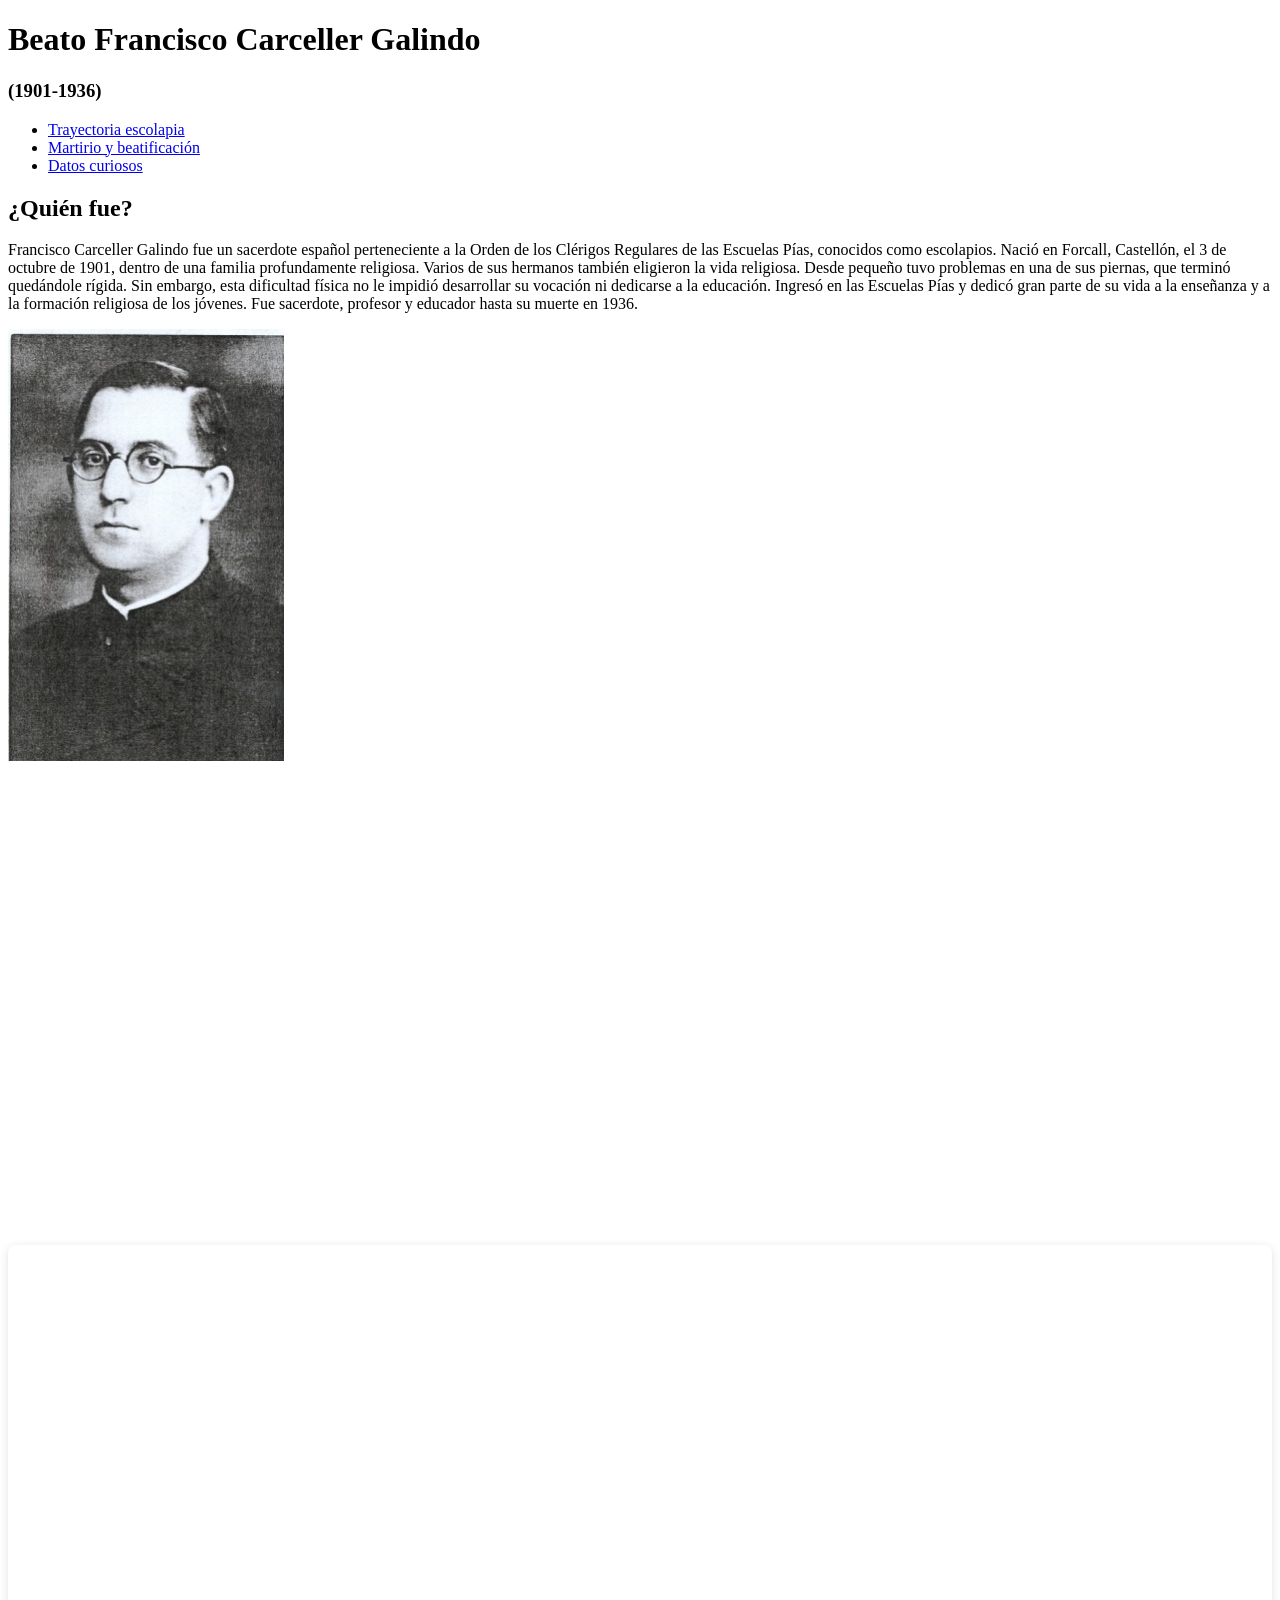
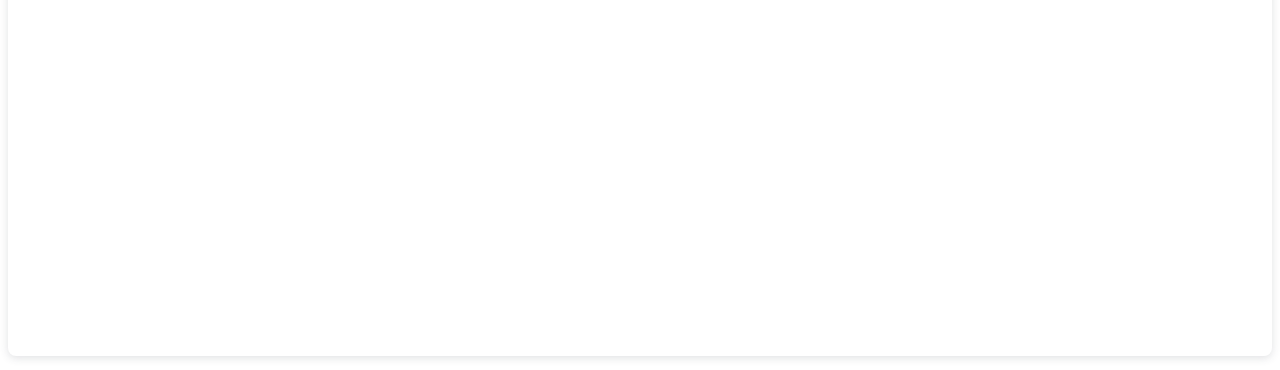
==== index.html @ 2957c259 "Add files via upload" ====
<!DOCTYPE html>
<html lang="es">
<head>
    <meta charset="UTF-8">
    <meta http-equiv="X-UA-Compatible" content="IE=edge">
    <meta name="viewport" content="width=device-width, initial-scale=1.0">
    <title>Beato Francisco Carceller</title>
</head>
<body>

    <header>
        <h1>Beato Francisco Carceller Galindo</h1>
        <h3>(1901-1936)</h3>
    </header>

    <nav>
        <ul>
            <li><a href="./Pages/trayectoria.html">Trayectoria escolapia</a></li>
            <li><a href ="./Pages/martirio.html">Martirio y beatificación</a></li>
            <li><a href ="./Pages/datos.html">Datos curiosos</a></li>
        </ul>
    </nav>
     <main>
         <section>
            <article>
                <div class="card">
                        
                    <h2>¿Quién fue?</h2>
                    <p>Francisco Carceller Galindo fue un sacerdote español perteneciente a la Orden de los Clérigos Regulares de las Escuelas Pías, conocidos como escolapios.
                            Nació en Forcall, Castellón, el 3 de octubre de 1901, dentro de una familia profundamente religiosa. Varios de sus hermanos también eligieron la vida religiosa.
                            Desde pequeño tuvo problemas en una de sus piernas, que terminó quedándole rígida. Sin embargo, esta dificultad física no le impidió desarrollar su vocación ni dedicarse a la educación.
                            Ingresó en las Escuelas Pías y dedicó gran parte de su vida a la enseñanza y a la formación religiosa de los jóvenes. Fue sacerdote, profesor y educador hasta su muerte en 1936. 
                    </p>
                </div>
                <div class="card">
                    <img src="img/Beatificacion_J_Roig_4_-_copia.jpg">
                </div>
            </article>
               
      <iframe loading="lazy" style="position: absolute; width: 100%; height: 100%; top: 0; left: 0; border: none; padding: 0;margin: 0;"
      ></iframe>
      <iframe src="https://www.google.com/maps/embed?pb=!1m18!1m12!1m3!1d12109.29589987067!2d-0.21115938577999835!3d40.64478834245752!2m3!1f0!2f0!3f0!3m2!1i1024!2i768!4f13.1!3m3!1m2!1s0xd5f763b54fc9eb1%3A0x1e5d250dbb206c2d!2s12310%20Forcall%2C%20Castell%C3%B3n%2C%20Espa%C3%B1a!5e0!3m2!1ses!2sar!4v1790876015778!5m2!1ses!2sar" width="500" height="450" style="border:0;" allowfullscreen="" loading="lazy" referrerpolicy="strict-origin-when-cross-origin"></iframe> 
    <div style="position: relative; width: 100%; height: 0; padding-top: 56.2500%; padding-bottom: 0; box-shadow: 0 2px 8px 0 rgba(63,69,81,0.16); margin-top: 1.6em; margin-bottom: 0.9em; overflow: hidden; border-radius: 8px; will-change: transform;"> <iframe loading="lazy" style="position: absolute; width: 100%; height: 100%; top: 0; left: 0; border: none; padding: 0;margin: 0;" src="https://www.canva.com/design/DAHW0avwkYo/sHQyC0SxnQQBbYbRQhheuA/view?embed" allowfullscreen="allowfullscreen" allow="fullscreen"> </iframe> </div> <a href="https:&#x2F;&#x2F;www.canva.com&#x2F;design&#x2F;DAHW0avwkYo&#x2F;sHQyC0SxnQQBbYbRQhheuA&#x2F;view?utm_content=DAHW0avwkYo&amp;utm_campaign=designshare&amp;utm_medium=embeds&amp;utm_source=link" target="_blank" rel="noopener"></a>
    
            </section>
           </main>
           <footer></footer>
</body>
</html>
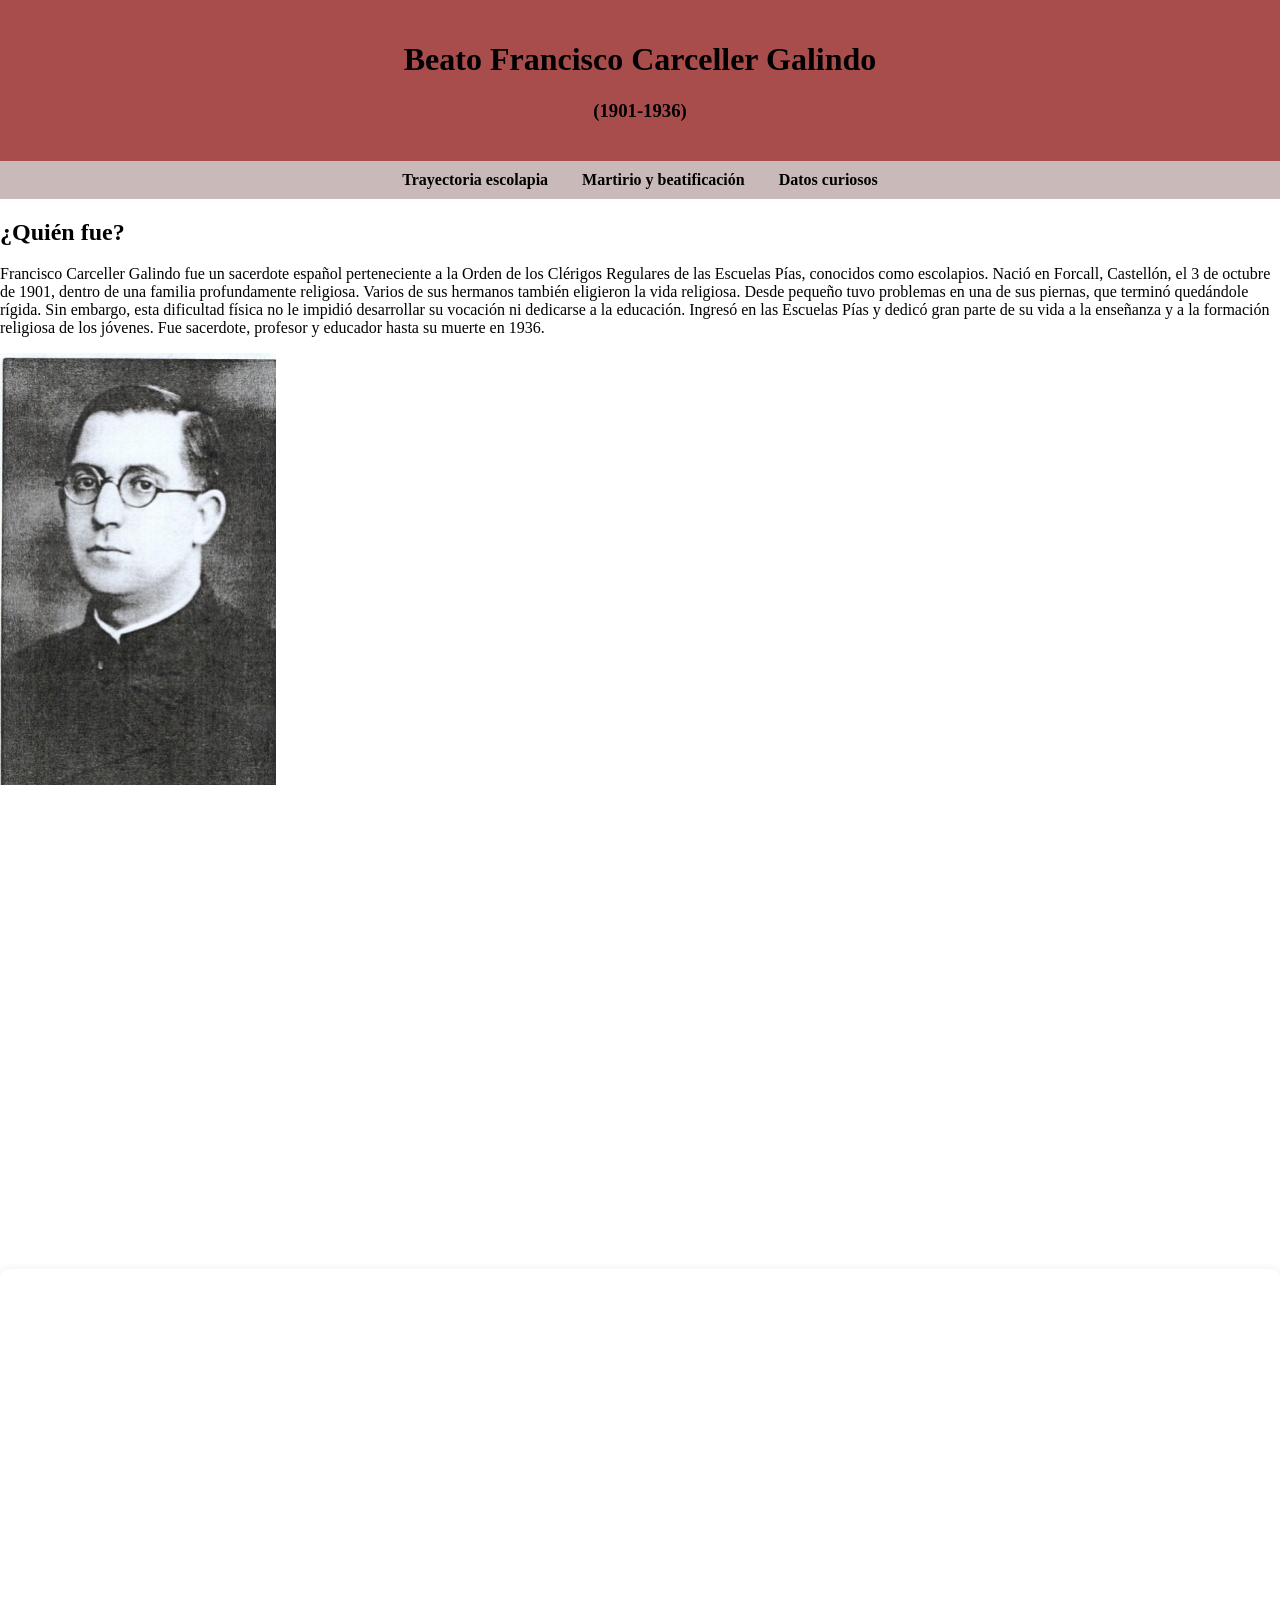
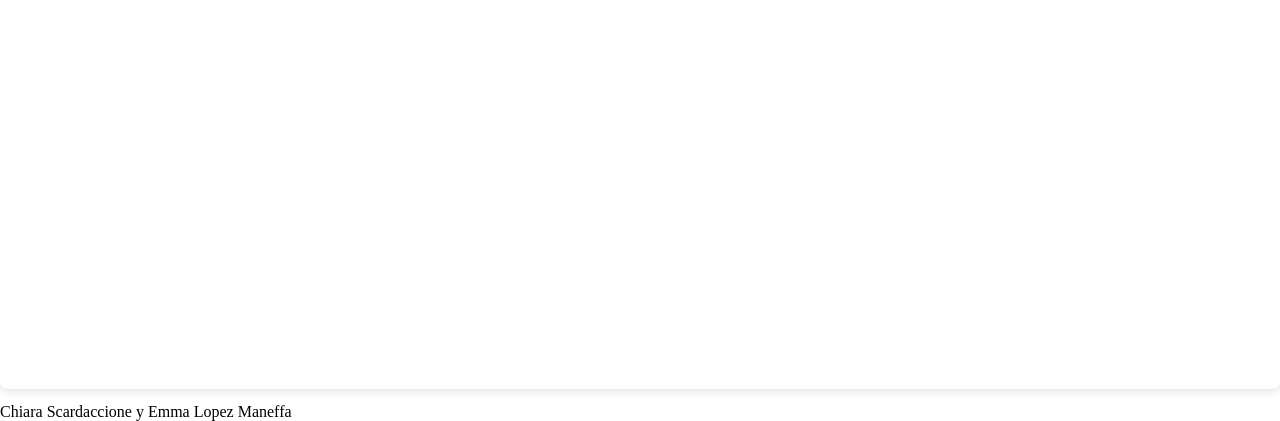
==== commit eb1c7f49: "Add files via upload" ====
--- a/index.html
+++ b/index.html
@@ -5,6 +5,16 @@
     <meta http-equiv="X-UA-Compatible" content="IE=edge">
     <meta name="viewport" content="width=device-width, initial-scale=1.0">
     <title>Beato Francisco Carceller</title>
+    <style>
+    body {font-family: 'Times New Roman', Times, serif; margin: 0;padding: 0; background-color: rgb(255, 255, 255);}
+        header { background-color: #a13d3dea; color:#000000; padding: 20px; text-align: center; }
+        nav { background-color: #c9b9b9; padding: 10px; }
+        nav ul {list-style-type: none;margin: 0;padding: 0;text-align: center;}
+        nav ul li {display: inline;margin: 0 15px;}
+        nav ul li a {color: rgb(0, 0, 0);text-decoration: none;font-weight: bold;}
+        main {background-color: rgb(255, 255, 255);}
+        </style>
+    
 </head>
 <body>
 
@@ -16,8 +26,8 @@
     <nav>
         <ul>
             <li><a href="./Pages/trayectoria.html">Trayectoria escolapia</a></li>
-            <li><a href ="./Pages/martirio.html">Martirio y beatificación</a></li>
-            <li><a href ="./Pages/datos.html">Datos curiosos</a></li>
+            <li><a href="./Pages/martirio.html">Martirio y beatificación</a></li>
+            <li><a href="./Pages/datos.html">Datos curiosos</a></li>
         </ul>
     </nav>
      <main>
@@ -37,13 +47,12 @@
                 </div>
             </article>
                
-      <iframe loading="lazy" style="position: absolute; width: 100%; height: 100%; top: 0; left: 0; border: none; padding: 0;margin: 0;"
-      ></iframe>
-      <iframe src="https://www.google.com/maps/embed?pb=!1m18!1m12!1m3!1d12109.29589987067!2d-0.21115938577999835!3d40.64478834245752!2m3!1f0!2f0!3f0!3m2!1i1024!2i768!4f13.1!3m3!1m2!1s0xd5f763b54fc9eb1%3A0x1e5d250dbb206c2d!2s12310%20Forcall%2C%20Castell%C3%B3n%2C%20Espa%C3%B1a!5e0!3m2!1ses!2sar!4v1790876015778!5m2!1ses!2sar" width="500" height="450" style="border:0;" allowfullscreen="" loading="lazy" referrerpolicy="strict-origin-when-cross-origin"></iframe> 
+      <!--<iframe loading="lazy" style="position: absolute; width: 100%; height: 100%; top: 0; left: 0; border: none; padding: 0;margin: 0;"> </iframe>-->
+       <iframe src="https://www.google.com/maps/embed?pb=!1m18!1m12!1m3!1d12109.29589987067!2d-0.21115938577999835!3d40.64478834245752!2m3!1f0!2f0!3f0!3m2!1i1024!2i768!4f13.1!3m3!1m2!1s0xd5f763b54fc9eb1%3A0x1e5d250dbb206c2d!2s12310%20Forcall%2C%20Castell%C3%B3n%2C%20Espa%C3%B1a!5e0!3m2!1ses!2sar!4v1790876015778!5m2!1ses!2sar" width="500" height="450" style="border:0;" allowfullscreen="" loading="lazy" referrerpolicy="strict-origin-when-cross-origin"></iframe>  
     <div style="position: relative; width: 100%; height: 0; padding-top: 56.2500%; padding-bottom: 0; box-shadow: 0 2px 8px 0 rgba(63,69,81,0.16); margin-top: 1.6em; margin-bottom: 0.9em; overflow: hidden; border-radius: 8px; will-change: transform;"> <iframe loading="lazy" style="position: absolute; width: 100%; height: 100%; top: 0; left: 0; border: none; padding: 0;margin: 0;" src="https://www.canva.com/design/DAHW0avwkYo/sHQyC0SxnQQBbYbRQhheuA/view?embed" allowfullscreen="allowfullscreen" allow="fullscreen"> </iframe> </div> <a href="https:&#x2F;&#x2F;www.canva.com&#x2F;design&#x2F;DAHW0avwkYo&#x2F;sHQyC0SxnQQBbYbRQhheuA&#x2F;view?utm_content=DAHW0avwkYo&amp;utm_campaign=designshare&amp;utm_medium=embeds&amp;utm_source=link" target="_blank" rel="noopener"></a>
     
-            </section>
-           </main>
-           <footer></footer>
+        </section>
+    </main>
+           <footer> <span>Chiara Scardaccione</span> y <span>Emma Lopez Maneffa</span></footer>
 </body>
 </html>
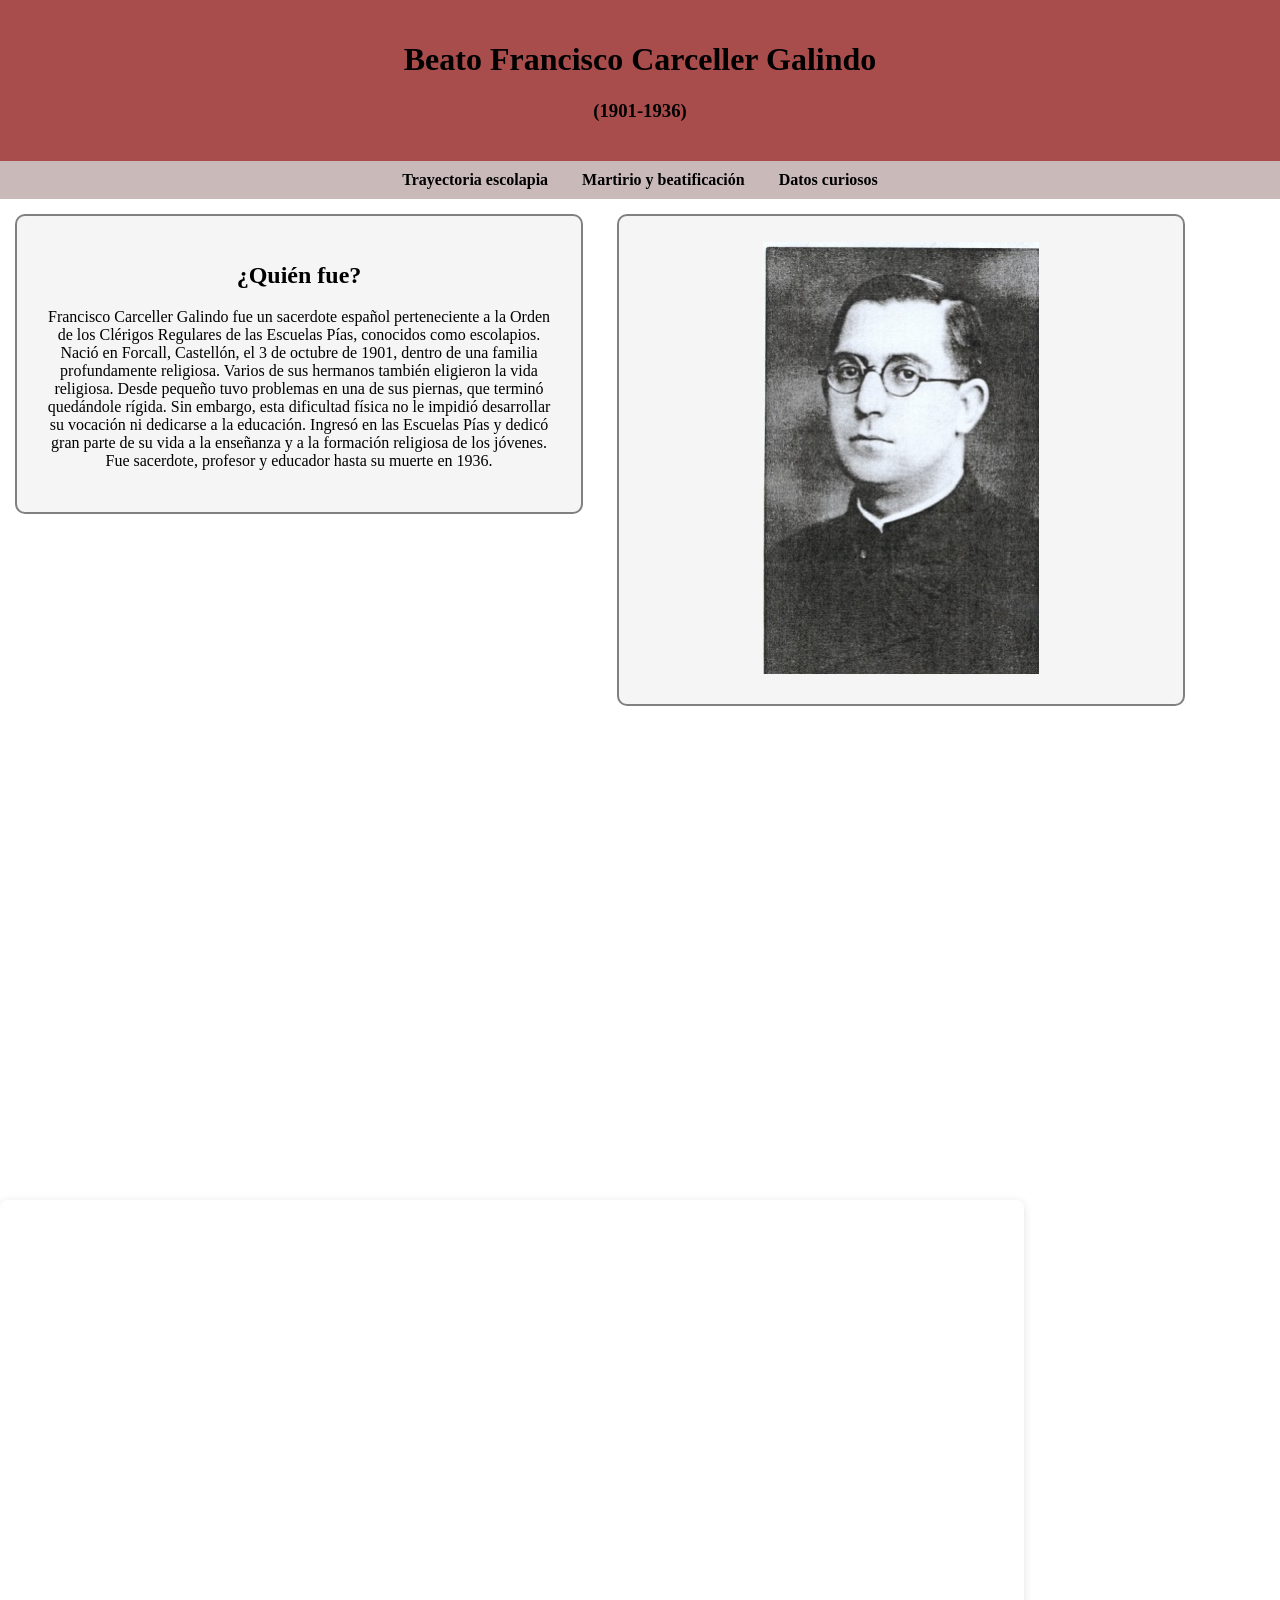
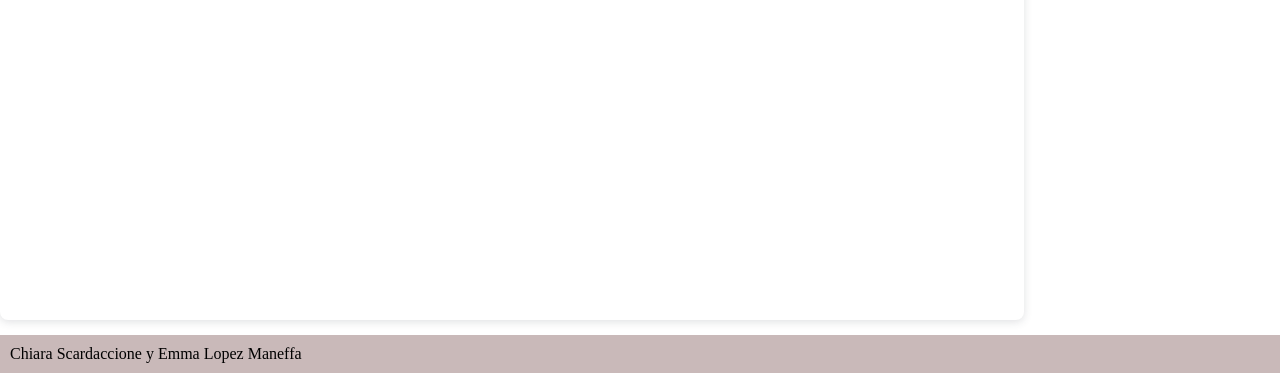
==== commit ae104afc: "Add files via upload" ====
--- a/index.html
+++ b/index.html
@@ -13,6 +13,8 @@
         nav ul li {display: inline;margin: 0 15px;}
         nav ul li a {color: rgb(0, 0, 0);text-decoration: none;font-weight: bold;}
         main {background-color: rgb(255, 255, 255);}
+        .card{vertical-align: top; display: inline-block; width:40%;margin:15px ; padding:26px; border:2px solid gray; border-radius:10px; background-color:#f5f5f5; text-align:center; display:inline-block;}
+        footer {background-color: #c9b9b9; padding: 10px;}
         </style>
     
 </head>
@@ -46,13 +48,13 @@
                     <img src="img/Beatificacion_J_Roig_4_-_copia.jpg">
                 </div>
             </article>
-               
-      <!--<iframe loading="lazy" style="position: absolute; width: 100%; height: 100%; top: 0; left: 0; border: none; padding: 0;margin: 0;"> </iframe>-->
+        </section>
+        <sectionstyle="background-color: #fcfcfc; padding: 40px 20px; text-align: center; border-top: 1px solid #eee;>
        <iframe src="https://www.google.com/maps/embed?pb=!1m18!1m12!1m3!1d12109.29589987067!2d-0.21115938577999835!3d40.64478834245752!2m3!1f0!2f0!3f0!3m2!1i1024!2i768!4f13.1!3m3!1m2!1s0xd5f763b54fc9eb1%3A0x1e5d250dbb206c2d!2s12310%20Forcall%2C%20Castell%C3%B3n%2C%20Espa%C3%B1a!5e0!3m2!1ses!2sar!4v1790876015778!5m2!1ses!2sar" width="500" height="450" style="border:0;" allowfullscreen="" loading="lazy" referrerpolicy="strict-origin-when-cross-origin"></iframe>  
-    <div style="position: relative; width: 100%; height: 0; padding-top: 56.2500%; padding-bottom: 0; box-shadow: 0 2px 8px 0 rgba(63,69,81,0.16); margin-top: 1.6em; margin-bottom: 0.9em; overflow: hidden; border-radius: 8px; will-change: transform;"> <iframe loading="lazy" style="position: absolute; width: 100%; height: 100%; top: 0; left: 0; border: none; padding: 0;margin: 0;" src="https://www.canva.com/design/DAHW0avwkYo/sHQyC0SxnQQBbYbRQhheuA/view?embed" allowfullscreen="allowfullscreen" allow="fullscreen"> </iframe> </div> <a href="https:&#x2F;&#x2F;www.canva.com&#x2F;design&#x2F;DAHW0avwkYo&#x2F;sHQyC0SxnQQBbYbRQhheuA&#x2F;view?utm_content=DAHW0avwkYo&amp;utm_campaign=designshare&amp;utm_medium=embeds&amp;utm_source=link" target="_blank" rel="noopener"></a>
-    
+    <div style="position: relative; width: 80%; height: 0; padding-top: 56.2500%; padding-bottom: 0; box-shadow: 0 2px 8px 0 rgba(63,69,81,0.16); margin-top: 1.6em; margin-bottom: 0.9em; overflow: hidden; border-radius: 8px; will-change: transform;"> <iframe loading="lazy" style="position: absolute; width: 100%; height: 100%; top: 0; left: 0; border: none; padding: 0;margin: 0;" src="https://www.canva.com/design/DAHW0avwkYo/sHQyC0SxnQQBbYbRQhheuA/view?embed" allowfullscreen="allowfullscreen" allow="fullscreen"> </iframe> </div> <a href="https:&#x2F;&#x2F;www.canva.com&#x2F;design&#x2F;DAHW0avwkYo&#x2F;sHQyC0SxnQQBbYbRQhheuA&#x2F;view?utm_content=DAHW0avwkYo&amp;utm_campaign=designshare&amp;utm_medium=embeds&amp;utm_source=link" target="_blank" rel="noopener"></a>
+    </sectionstyle>
         </section>
     </main>
-           <footer> <span>Chiara Scardaccione</span> y <span>Emma Lopez Maneffa</span></footer>
+           <footer> <span>Chiara Scardaccione</span> y <span>Emma Lopez Maneffa</span> </footer>
 </body>
 </html>
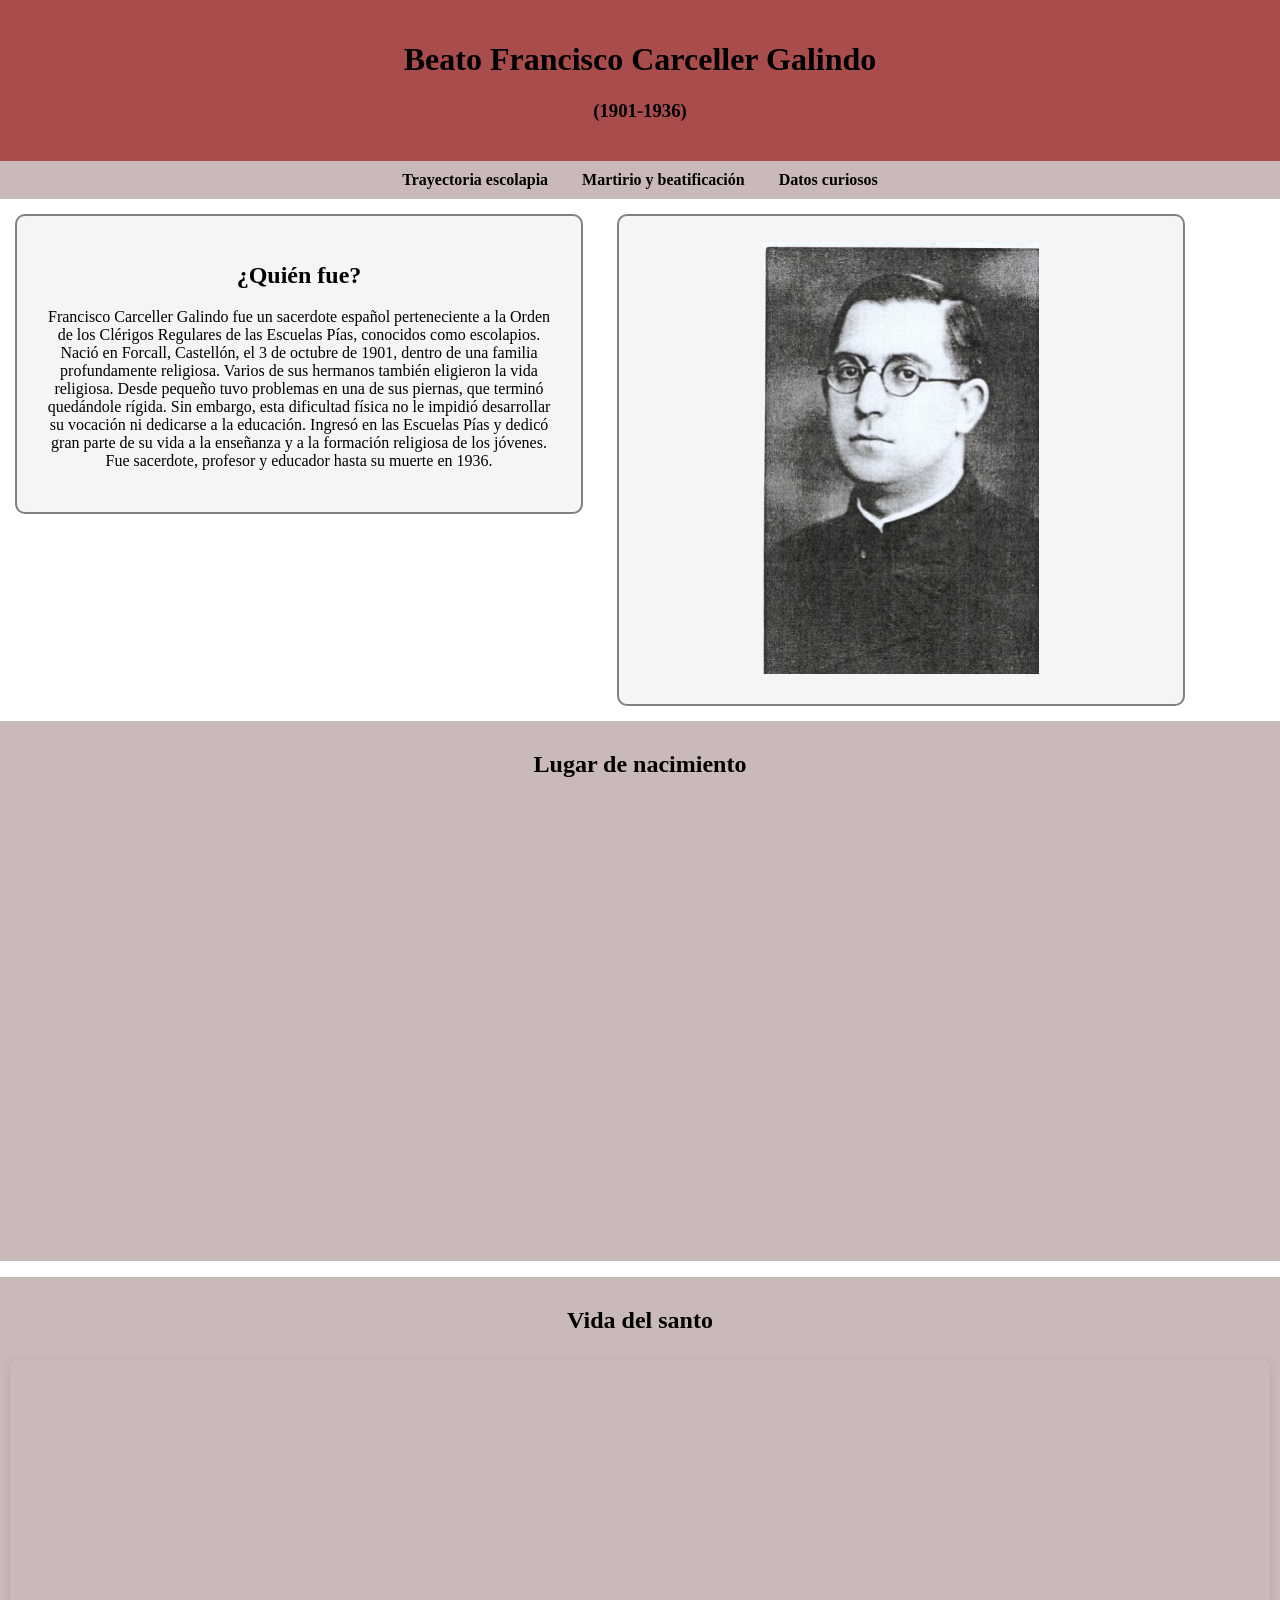
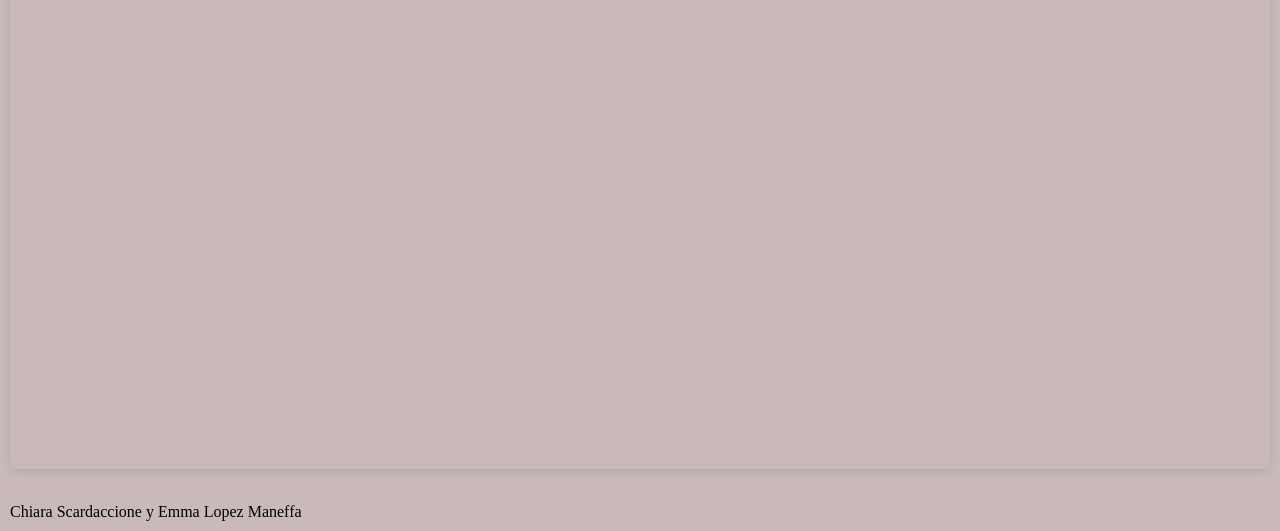
==== commit 5714bf4b: "Add files via upload" ====
--- a/index.html
+++ b/index.html
@@ -14,6 +14,7 @@
         nav ul li a {color: rgb(0, 0, 0);text-decoration: none;font-weight: bold;}
         main {background-color: rgb(255, 255, 255);}
         .card{vertical-align: top; display: inline-block; width:40%;margin:15px ; padding:26px; border:2px solid gray; border-radius:10px; background-color:#f5f5f5; text-align:center; display:inline-block;}
+        article{ background-color: #c9b9b9;padding: 10px; text-align: center;}
         footer {background-color: #c9b9b9; padding: 10px;}
         </style>
     
@@ -34,7 +35,7 @@
     </nav>
      <main>
          <section>
-            <article>
+            
                 <div class="card">
                         
                     <h2>¿Quién fue?</h2>
@@ -47,12 +48,24 @@
                 <div class="card">
                     <img src="img/Beatificacion_J_Roig_4_-_copia.jpg">
                 </div>
-            </article>
+            
         </section>
-        <sectionstyle="background-color: #fcfcfc; padding: 40px 20px; text-align: center; border-top: 1px solid #eee;>
-       <iframe src="https://www.google.com/maps/embed?pb=!1m18!1m12!1m3!1d12109.29589987067!2d-0.21115938577999835!3d40.64478834245752!2m3!1f0!2f0!3f0!3m2!1i1024!2i768!4f13.1!3m3!1m2!1s0xd5f763b54fc9eb1%3A0x1e5d250dbb206c2d!2s12310%20Forcall%2C%20Castell%C3%B3n%2C%20Espa%C3%B1a!5e0!3m2!1ses!2sar!4v1790876015778!5m2!1ses!2sar" width="500" height="450" style="border:0;" allowfullscreen="" loading="lazy" referrerpolicy="strict-origin-when-cross-origin"></iframe>  
-    <div style="position: relative; width: 80%; height: 0; padding-top: 56.2500%; padding-bottom: 0; box-shadow: 0 2px 8px 0 rgba(63,69,81,0.16); margin-top: 1.6em; margin-bottom: 0.9em; overflow: hidden; border-radius: 8px; will-change: transform;"> <iframe loading="lazy" style="position: absolute; width: 100%; height: 100%; top: 0; left: 0; border: none; padding: 0;margin: 0;" src="https://www.canva.com/design/DAHW0avwkYo/sHQyC0SxnQQBbYbRQhheuA/view?embed" allowfullscreen="allowfullscreen" allow="fullscreen"> </iframe> </div> <a href="https:&#x2F;&#x2F;www.canva.com&#x2F;design&#x2F;DAHW0avwkYo&#x2F;sHQyC0SxnQQBbYbRQhheuA&#x2F;view?utm_content=DAHW0avwkYo&amp;utm_campaign=designshare&amp;utm_medium=embeds&amp;utm_source=link" target="_blank" rel="noopener"></a>
-    </sectionstyle>
+        <article>
+            <h2>Lugar de nacimiento</h2>
+       <iframe src="https://www.google.com/maps/embed?pb=!1m18!1m12!1m3!1d12109.29589987067!2d-0.21115938577999835!3d40.64478834245752!2m3!1f0!2f0!3f0!3m2!1i1024!2i768!4f13.1!3m3!1m2!1s0xd5f763b54fc9eb1%3A0x1e5d250dbb206c2d!2s12310%20Forcall%2C%20Castell%C3%B3n%2C%20Espa%C3%B1a!5e0!3m2!1ses!2sar!4v1790876015778!5m2!1ses!2sar" text-align: center; width="500" height="450" style="border:0;" allowfullscreen="" loading="lazy" referrerpolicy="strict-origin-when-cross-origin"></iframe>  
+        </article>
+       <p></p>
+        <article>
+       <h2>Vida del santo</h2>
+       <div style="position: relative; width: 100%; height: 0; padding-top: 56.2500%;
+padding-bottom: 0; box-shadow: 0 2px 8px 0 rgba(63,69,81,0.16); margin-top: 1.6em; margin-bottom: 0.9em; overflow: hidden;
+border-radius: 8px; will-change: transform;">
+<iframe loading="lazy" style="position: absolute; width: 100%; height: 100%; top: 0; left: 0; border: none; padding: 0;margin: 0;"
+src="https://www.canva.com/design/DAHW0avwkYo/sHQyC0SxnQQBbYbRQhheuA/view?embed" allowfullscreen="allowfullscreen" allow="fullscreen">
+</iframe>
+</div>
+<a href="https:&#x2F;&#x2F;www.canva.com&#x2F;design&#x2F;DAHW0avwkYo&#x2F;sHQyC0SxnQQBbYbRQhheuA&#x2F;view?utm_content=DAHW0avwkYo&amp;utm_campaign=designshare&amp;utm_medium=embeds&amp;utm_source=link" target="_blank" rel="noopener"></a> 
+        </article>
         </section>
     </main>
            <footer> <span>Chiara Scardaccione</span> y <span>Emma Lopez Maneffa</span> </footer>
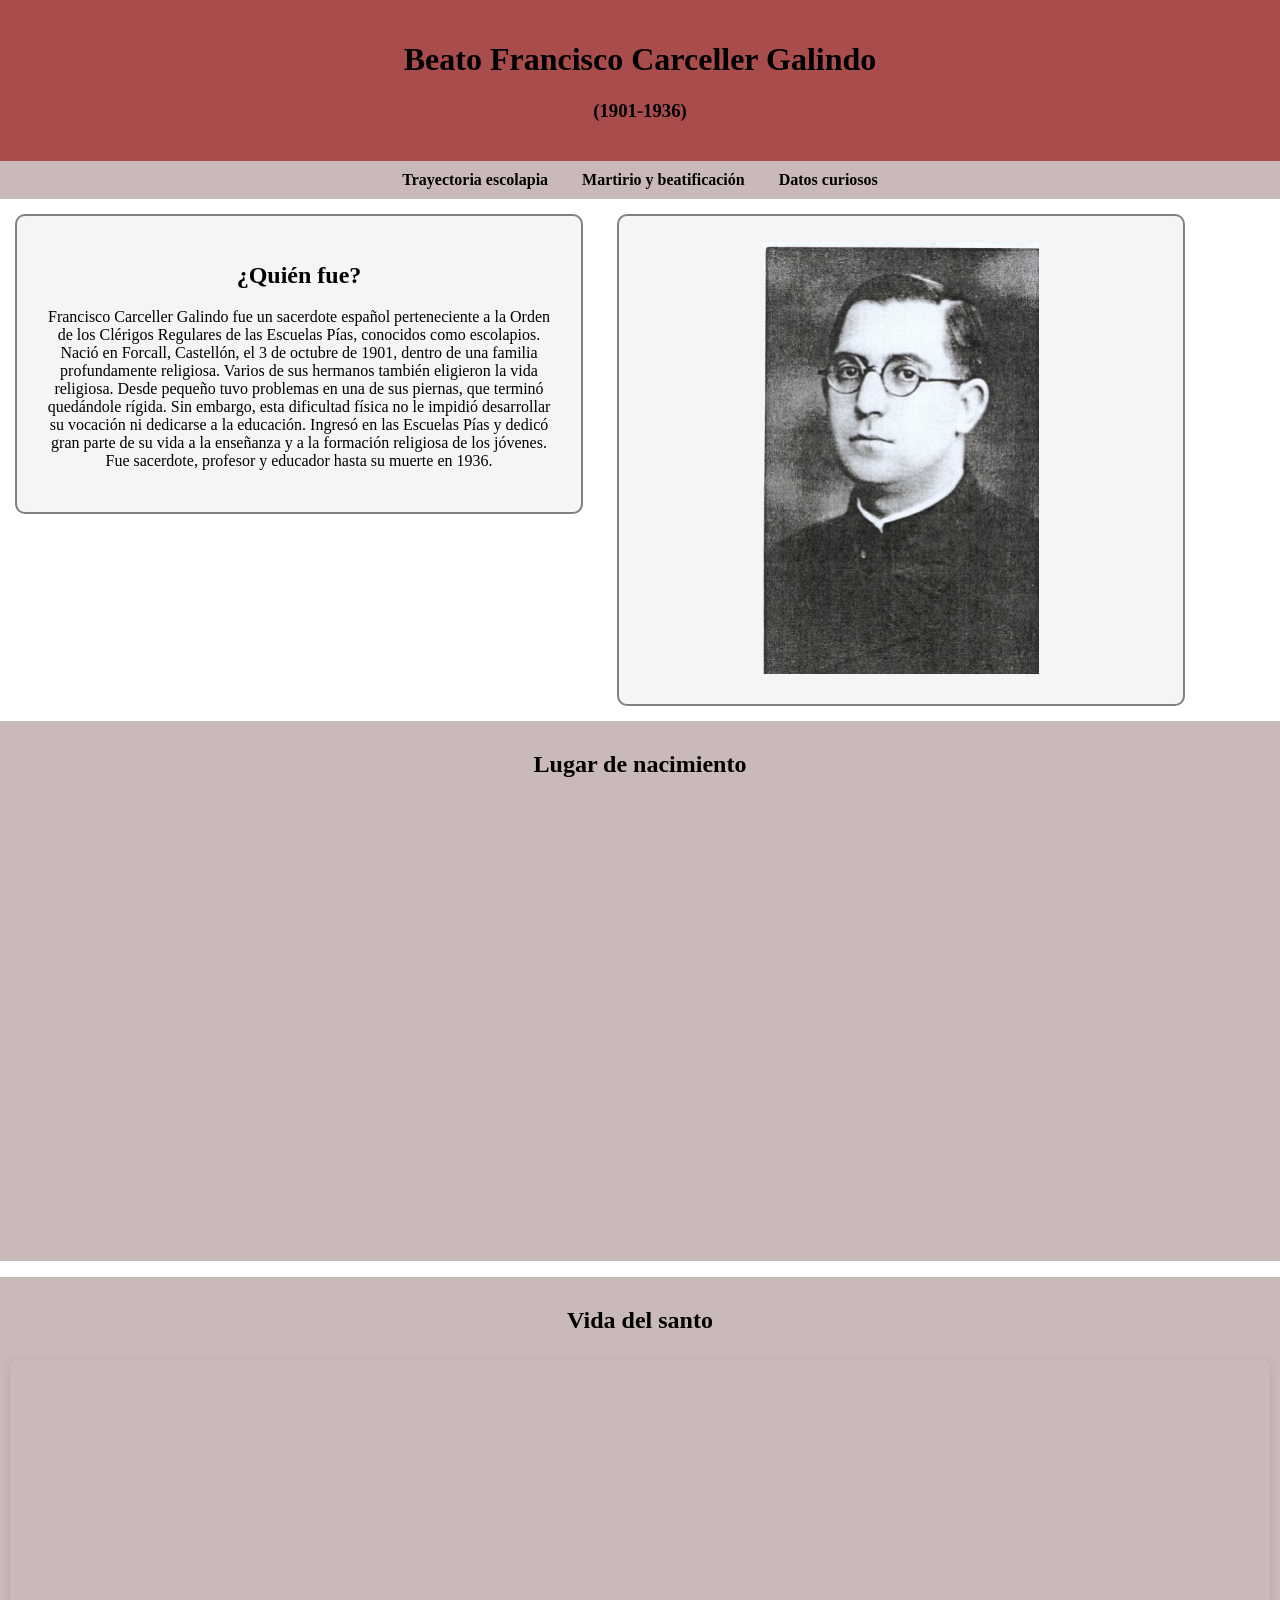
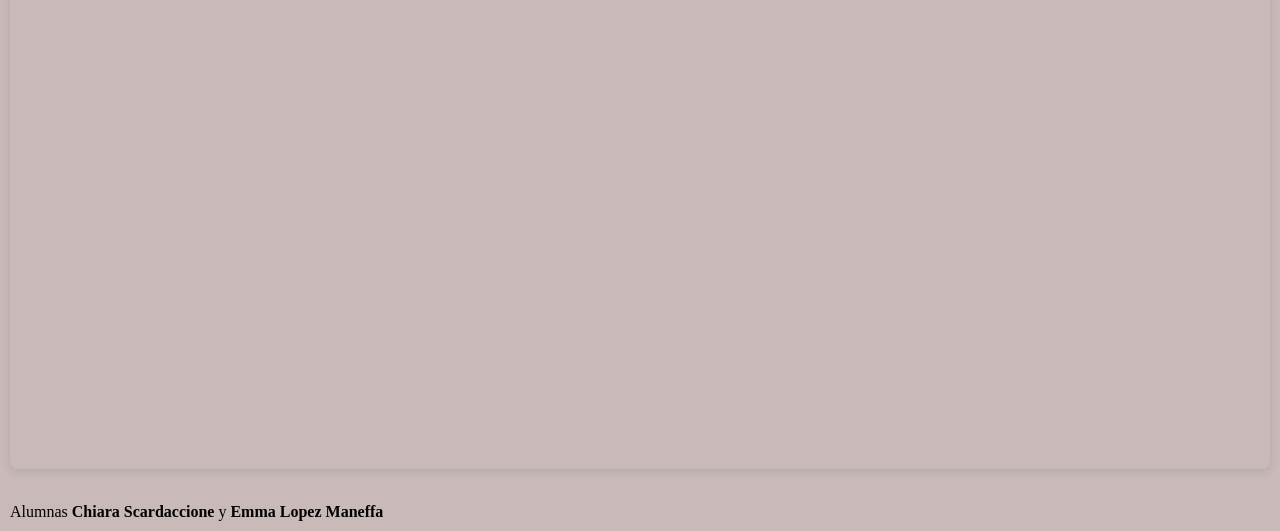
==== commit 92ff6b3a: "Add files via upload" ====
--- a/index.html
+++ b/index.html
@@ -68,6 +68,6 @@
         </article>
         </section>
     </main>
-           <footer> <span>Chiara Scardaccione</span> y <span>Emma Lopez Maneffa</span> </footer>
+           <footer> Alumnas <strong>Chiara Scardaccione</strong> y <strong>Emma Lopez Maneffa</strong> </footer>
 </body>
 </html>
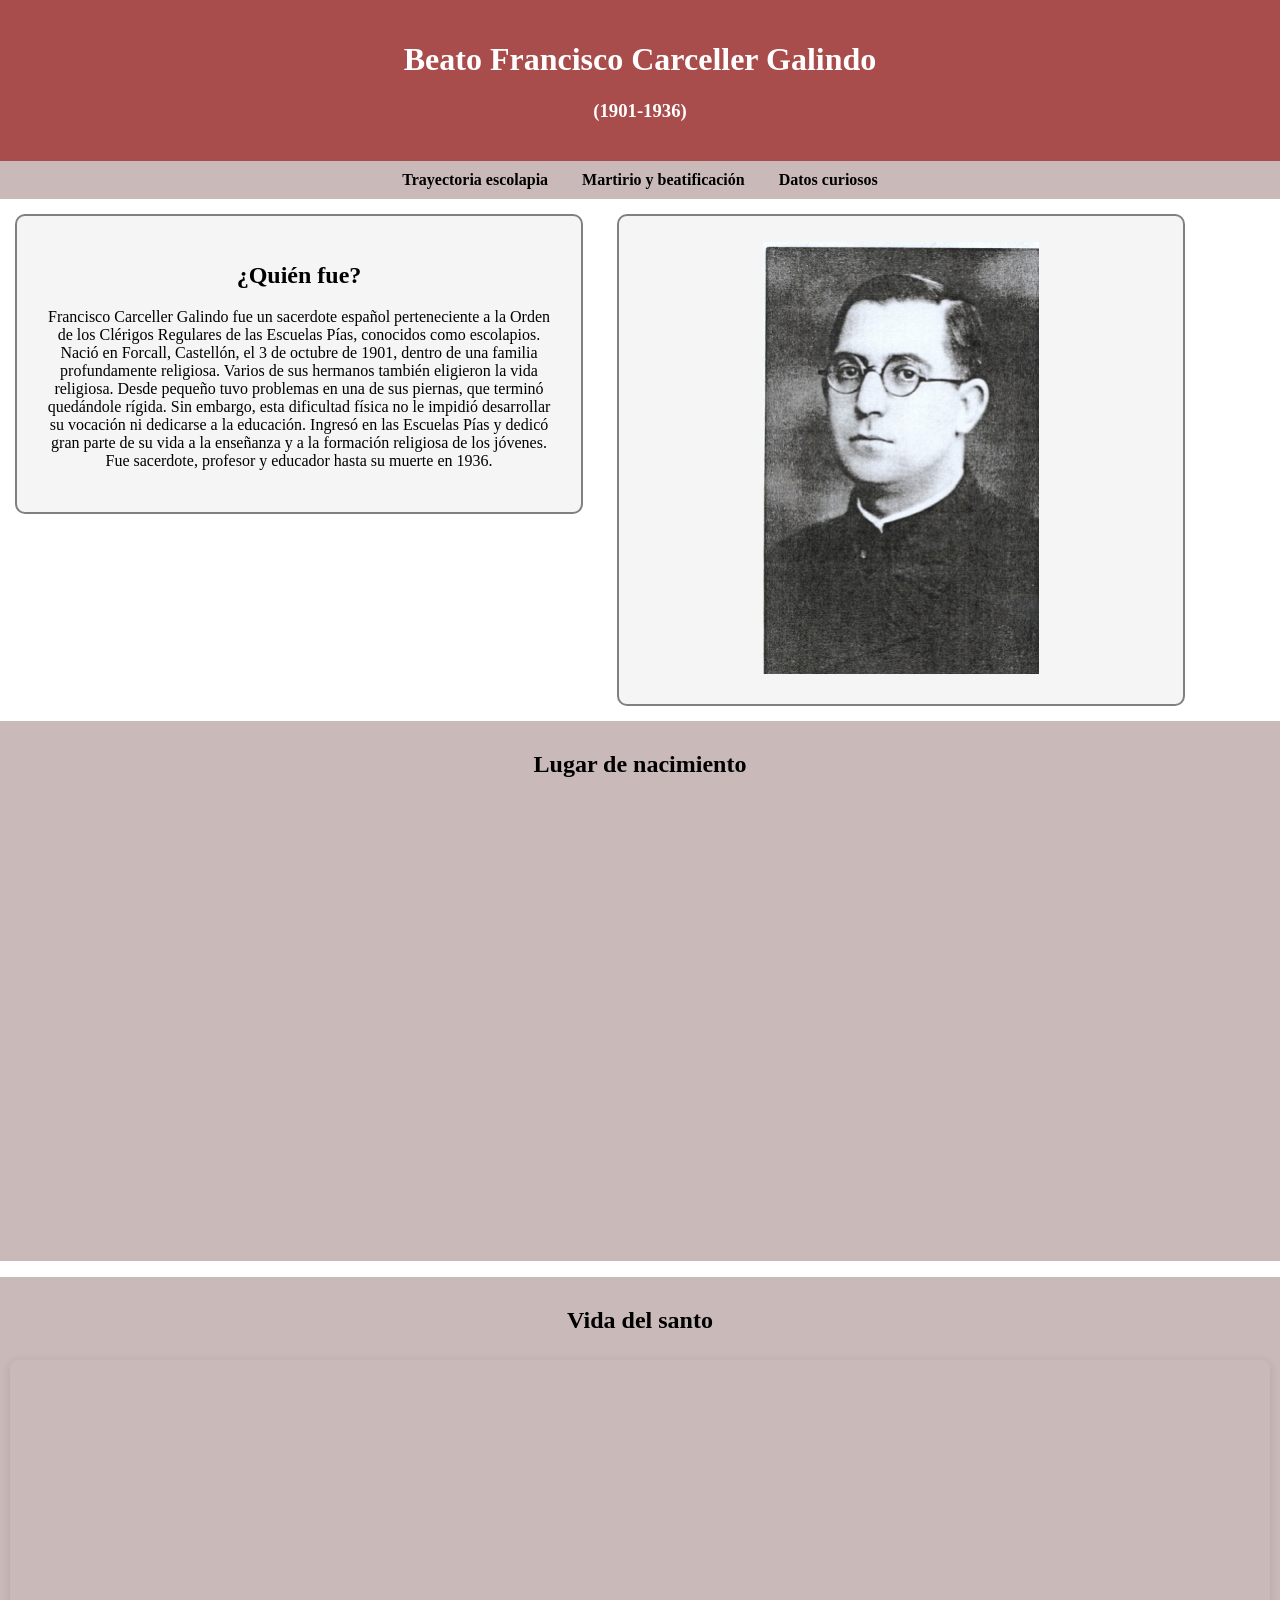
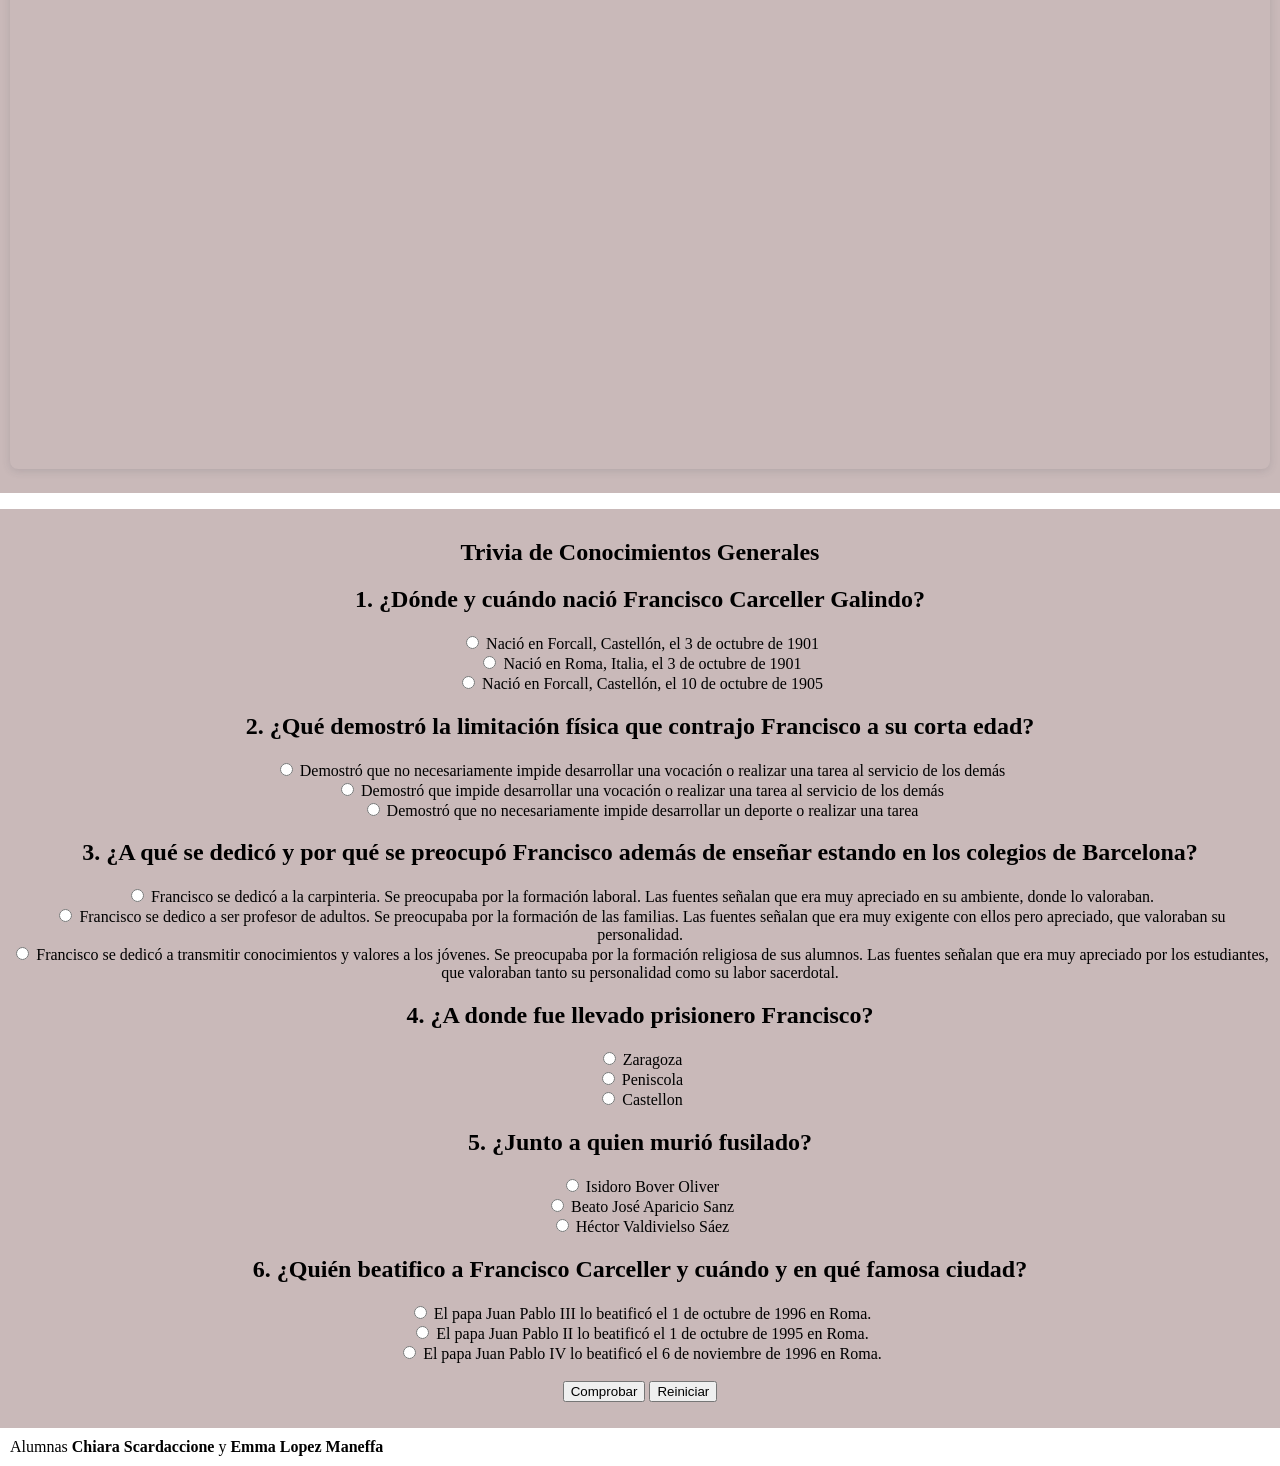
==== commit 0db766fc: "Add files via upload" ====
--- a/index.html
+++ b/index.html
@@ -7,7 +7,7 @@
     <title>Beato Francisco Carceller</title>
     <style>
     body {font-family: 'Times New Roman', Times, serif; margin: 0;padding: 0; background-color: rgb(255, 255, 255);}
-        header { background-color: #a13d3dea; color:#000000; padding: 20px; text-align: center; }
+        header { background-color: #a13d3dea; color:#ffffff; padding: 20px; text-align: center; }
         nav { background-color: #c9b9b9; padding: 10px; }
         nav ul {list-style-type: none;margin: 0;padding: 0;text-align: center;}
         nav ul li {display: inline;margin: 0 15px;}
@@ -15,7 +15,7 @@
         main {background-color: rgb(255, 255, 255);}
         .card{vertical-align: top; display: inline-block; width:40%;margin:15px ; padding:26px; border:2px solid gray; border-radius:10px; background-color:#f5f5f5; text-align:center; display:inline-block;}
         article{ background-color: #c9b9b9;padding: 10px; text-align: center;}
-        footer {background-color: #c9b9b9; padding: 10px;}
+        footer {background-color: #ffffff; padding: 10px;}
         </style>
     
 </head>
@@ -66,8 +66,43 @@
 </div>
 <a href="https:&#x2F;&#x2F;www.canva.com&#x2F;design&#x2F;DAHW0avwkYo&#x2F;sHQyC0SxnQQBbYbRQhheuA&#x2F;view?utm_content=DAHW0avwkYo&amp;utm_campaign=designshare&amp;utm_medium=embeds&amp;utm_source=link" target="_blank" rel="noopener"></a> 
         </article>
+        <p></p>
+        <article>
+            <h1>Trivia de Conocimientos Generales</h1>
+            <h2>1. ¿Dónde y cuándo nació Francisco Carceller Galindo? </h2>
+            <input type="radio" name="p1" value="a"> Nació en Forcall, Castellón, el 3 de octubre de 1901 <br>
+            <input type="radio" name="p1" value="b"> Nació en Roma, Italia, el 3 de octubre de 1901 <br>
+            <input type="radio" name="p1" value="c"> Nació en Forcall, Castellón, el 10 de octubre de 1905 <br>
+            <h2>2. ¿Qué demostró la limitación física que contrajo Francisco a su corta edad? </h2>
+            <input type="radio" name="p2" value="a"> Demostró que no necesariamente impide desarrollar una vocación o realizar una tarea al servicio de los demás<br>
+            <input type="radio" name="p2" value="b"> Demostró que impide desarrollar una vocación o realizar una tarea al servicio de los demás<br>
+            <input type="radio" name="p2" value="c"> Demostró que no necesariamente impide desarrollar un deporte o realizar una tarea <br>
+            <h2>3. ¿A qué se dedicó y por qué se preocupó Francisco además de enseñar estando en los colegios de Barcelona? </h2>
+            <input type="radio" name="p3" value="a"> Francisco se dedicó a la carpinteria. Se preocupaba por la formación laboral. Las fuentes señalan que era muy apreciado en su ambiente, donde lo valoraban.<br>
+            <input type="radio" name="p3" value="b"> Francisco se dedico a ser profesor de adultos. Se preocupaba por la formación de las familias. Las fuentes señalan que era muy exigente con ellos pero apreciado, que valoraban su personalidad.<br>
+            <input type="radio" name="p3" value="c"> Francisco se dedicó a transmitir conocimientos y valores a los jóvenes. Se preocupaba por la formación religiosa de sus alumnos. Las fuentes señalan que era muy apreciado por los estudiantes, que valoraban tanto su personalidad como su labor sacerdotal.<br>
+            <h2>4. ¿A donde fue llevado prisionero Francisco? </h2>
+            <input type="radio" name="p4" value="a"> Zaragoza <br>
+            <input type="radio" name="p4" value="b"> Peniscola<br>
+            <input type="radio" name="p4" value="c"> Castellon <br>
+            <h2>5. ¿Junto a quien murió fusilado?</h2>
+            <input type="radio" name="p5" value="a"> Isidoro Bover Oliver <br>
+            <input type="radio" name="p5" value="b"> Beato José Aparicio Sanz <br>
+            <input type="radio" name="p5" value="c"> Héctor Valdivielso Sáez <br>
+            <h2>6. ¿Quién beatifico a Francisco Carceller y cuándo y en qué famosa ciudad? </h2>
+            <input type="radio" name="p6" value="a"> El papa Juan Pablo III lo beatificó el 1 de octubre de 1996 en Roma.<br>
+            <input type="radio" name="p6" value="b"> El papa Juan Pablo II lo beatificó el 1 de octubre de 1995 en Roma. <br>
+            <input type="radio" name="p6" value="c"> El papa Juan Pablo IV lo beatificó el 6 de noviembre de 1996 en Roma.<br>
+            <br>
+            <button id="comprobar" type="button">Comprobar</button>
+            <button id="reiniciar" type="button">Reiniciar</button>
+            <p id="resultado"></p>
+        </article>
         </section>
     </main>
+
            <footer> Alumnas <strong>Chiara Scardaccione</strong> y <strong>Emma Lopez Maneffa</strong> </footer>
-</body>
+
+           <script src="./trivia.js"></script>
+                </body>
 </html>
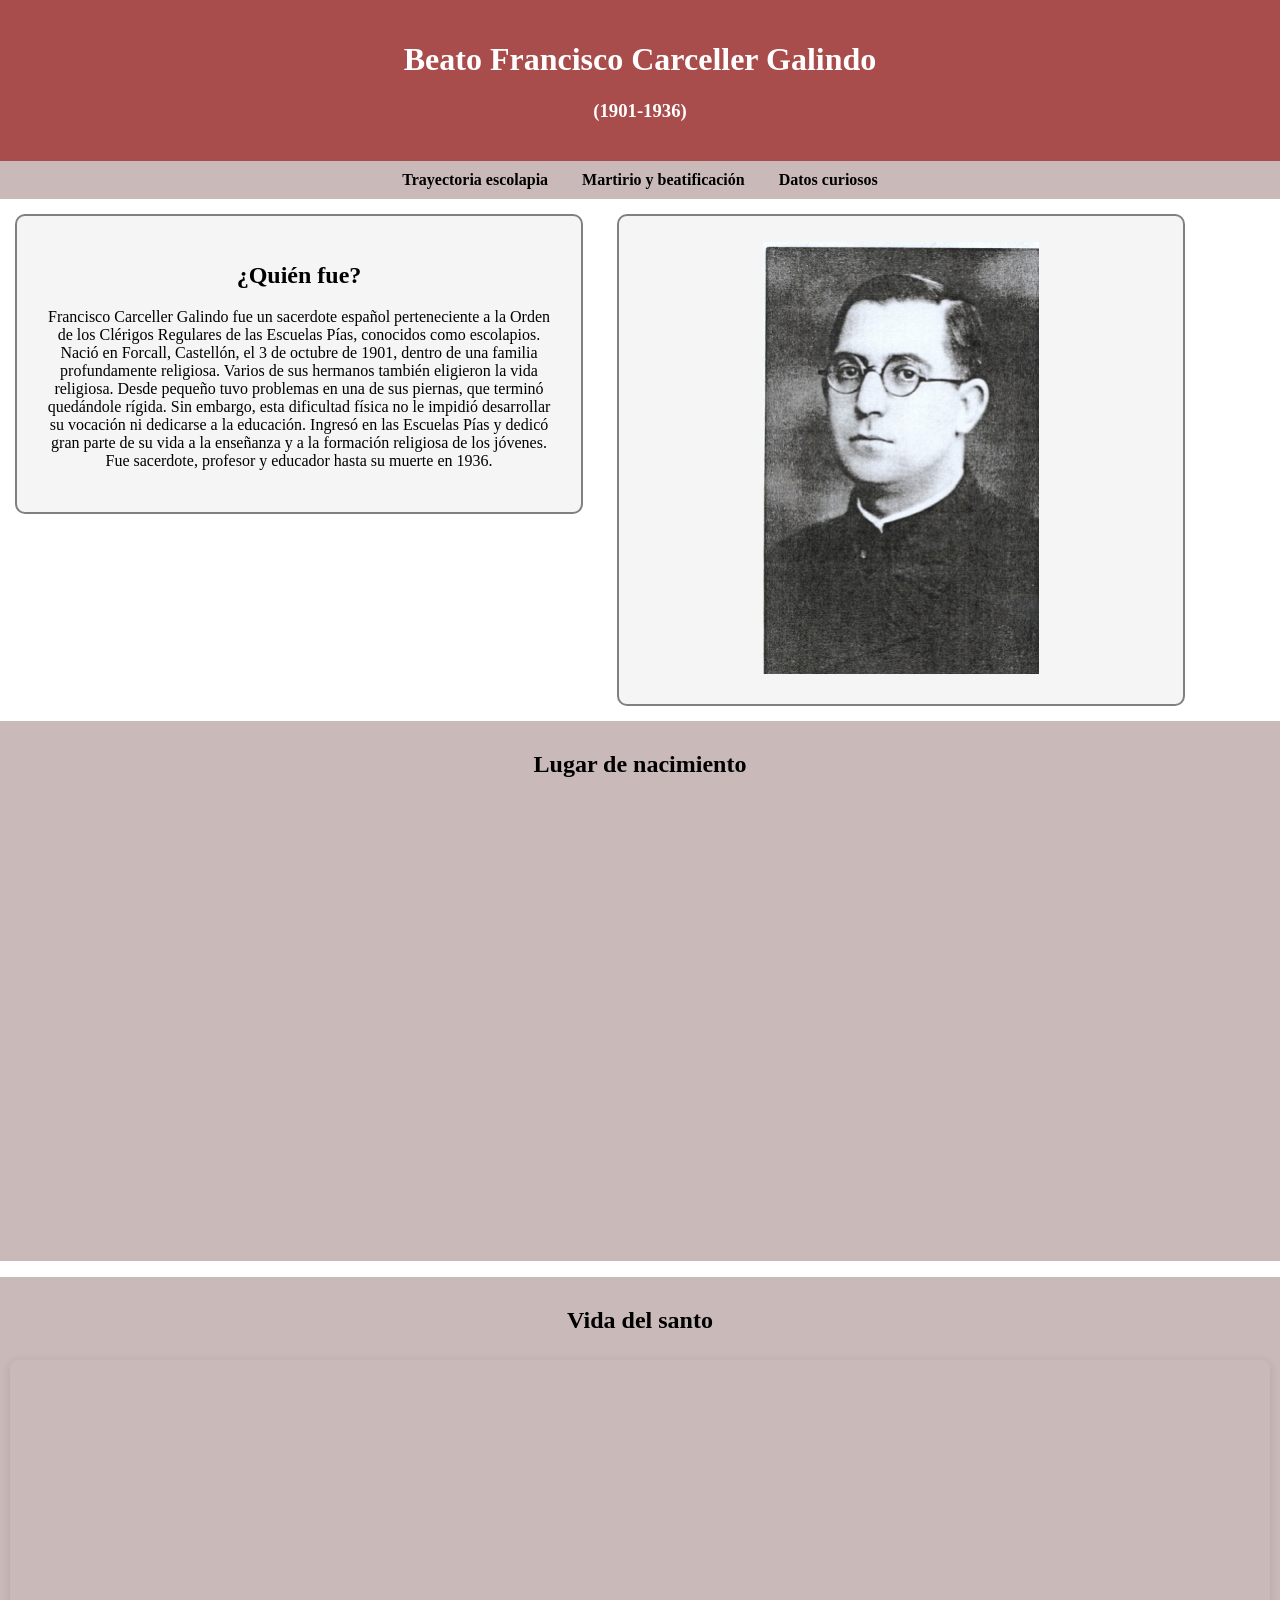
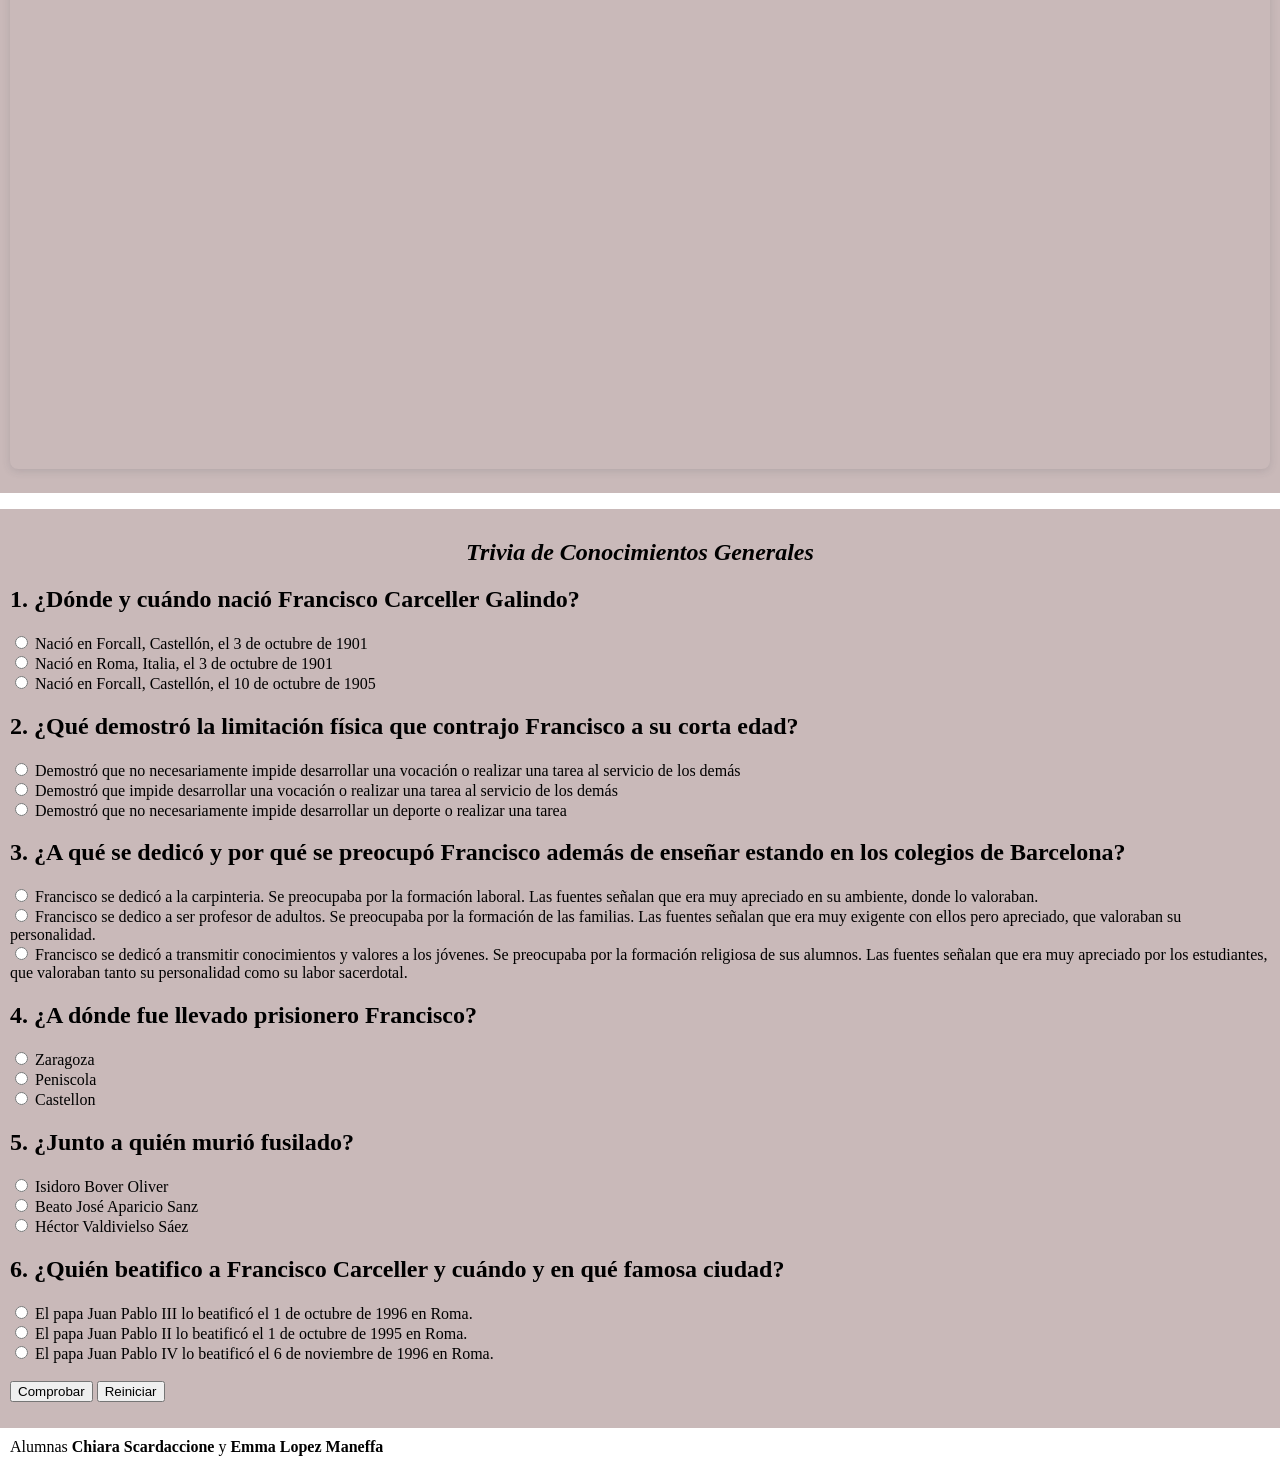
==== commit bef8a488: "Add files via upload" ====
--- a/index.html
+++ b/index.html
@@ -67,8 +67,8 @@
 <a href="https:&#x2F;&#x2F;www.canva.com&#x2F;design&#x2F;DAHW0avwkYo&#x2F;sHQyC0SxnQQBbYbRQhheuA&#x2F;view?utm_content=DAHW0avwkYo&amp;utm_campaign=designshare&amp;utm_medium=embeds&amp;utm_source=link" target="_blank" rel="noopener"></a> 
         </article>
         <p></p>
-        <article>
-            <h1>Trivia de Conocimientos Generales</h1>
+        <article style="text-align: left;">
+            <h1 style="color: rgb(0, 0, 0); text-align: center; font-style: italic;"> Trivia de Conocimientos Generales</h1>
             <h2>1. ¿Dónde y cuándo nació Francisco Carceller Galindo? </h2>
             <input type="radio" name="p1" value="a"> Nació en Forcall, Castellón, el 3 de octubre de 1901 <br>
             <input type="radio" name="p1" value="b"> Nació en Roma, Italia, el 3 de octubre de 1901 <br>
@@ -81,11 +81,11 @@
             <input type="radio" name="p3" value="a"> Francisco se dedicó a la carpinteria. Se preocupaba por la formación laboral. Las fuentes señalan que era muy apreciado en su ambiente, donde lo valoraban.<br>
             <input type="radio" name="p3" value="b"> Francisco se dedico a ser profesor de adultos. Se preocupaba por la formación de las familias. Las fuentes señalan que era muy exigente con ellos pero apreciado, que valoraban su personalidad.<br>
             <input type="radio" name="p3" value="c"> Francisco se dedicó a transmitir conocimientos y valores a los jóvenes. Se preocupaba por la formación religiosa de sus alumnos. Las fuentes señalan que era muy apreciado por los estudiantes, que valoraban tanto su personalidad como su labor sacerdotal.<br>
-            <h2>4. ¿A donde fue llevado prisionero Francisco? </h2>
+            <h2>4. ¿A dónde fue llevado prisionero Francisco? </h2>
             <input type="radio" name="p4" value="a"> Zaragoza <br>
             <input type="radio" name="p4" value="b"> Peniscola<br>
             <input type="radio" name="p4" value="c"> Castellon <br>
-            <h2>5. ¿Junto a quien murió fusilado?</h2>
+            <h2>5. ¿Junto a quién murió fusilado?</h2>
             <input type="radio" name="p5" value="a"> Isidoro Bover Oliver <br>
             <input type="radio" name="p5" value="b"> Beato José Aparicio Sanz <br>
             <input type="radio" name="p5" value="c"> Héctor Valdivielso Sáez <br>
@@ -104,5 +104,5 @@
            <footer> Alumnas <strong>Chiara Scardaccione</strong> y <strong>Emma Lopez Maneffa</strong> </footer>
 
            <script src="./trivia.js"></script>
-                </body>
+     </body>
 </html>
